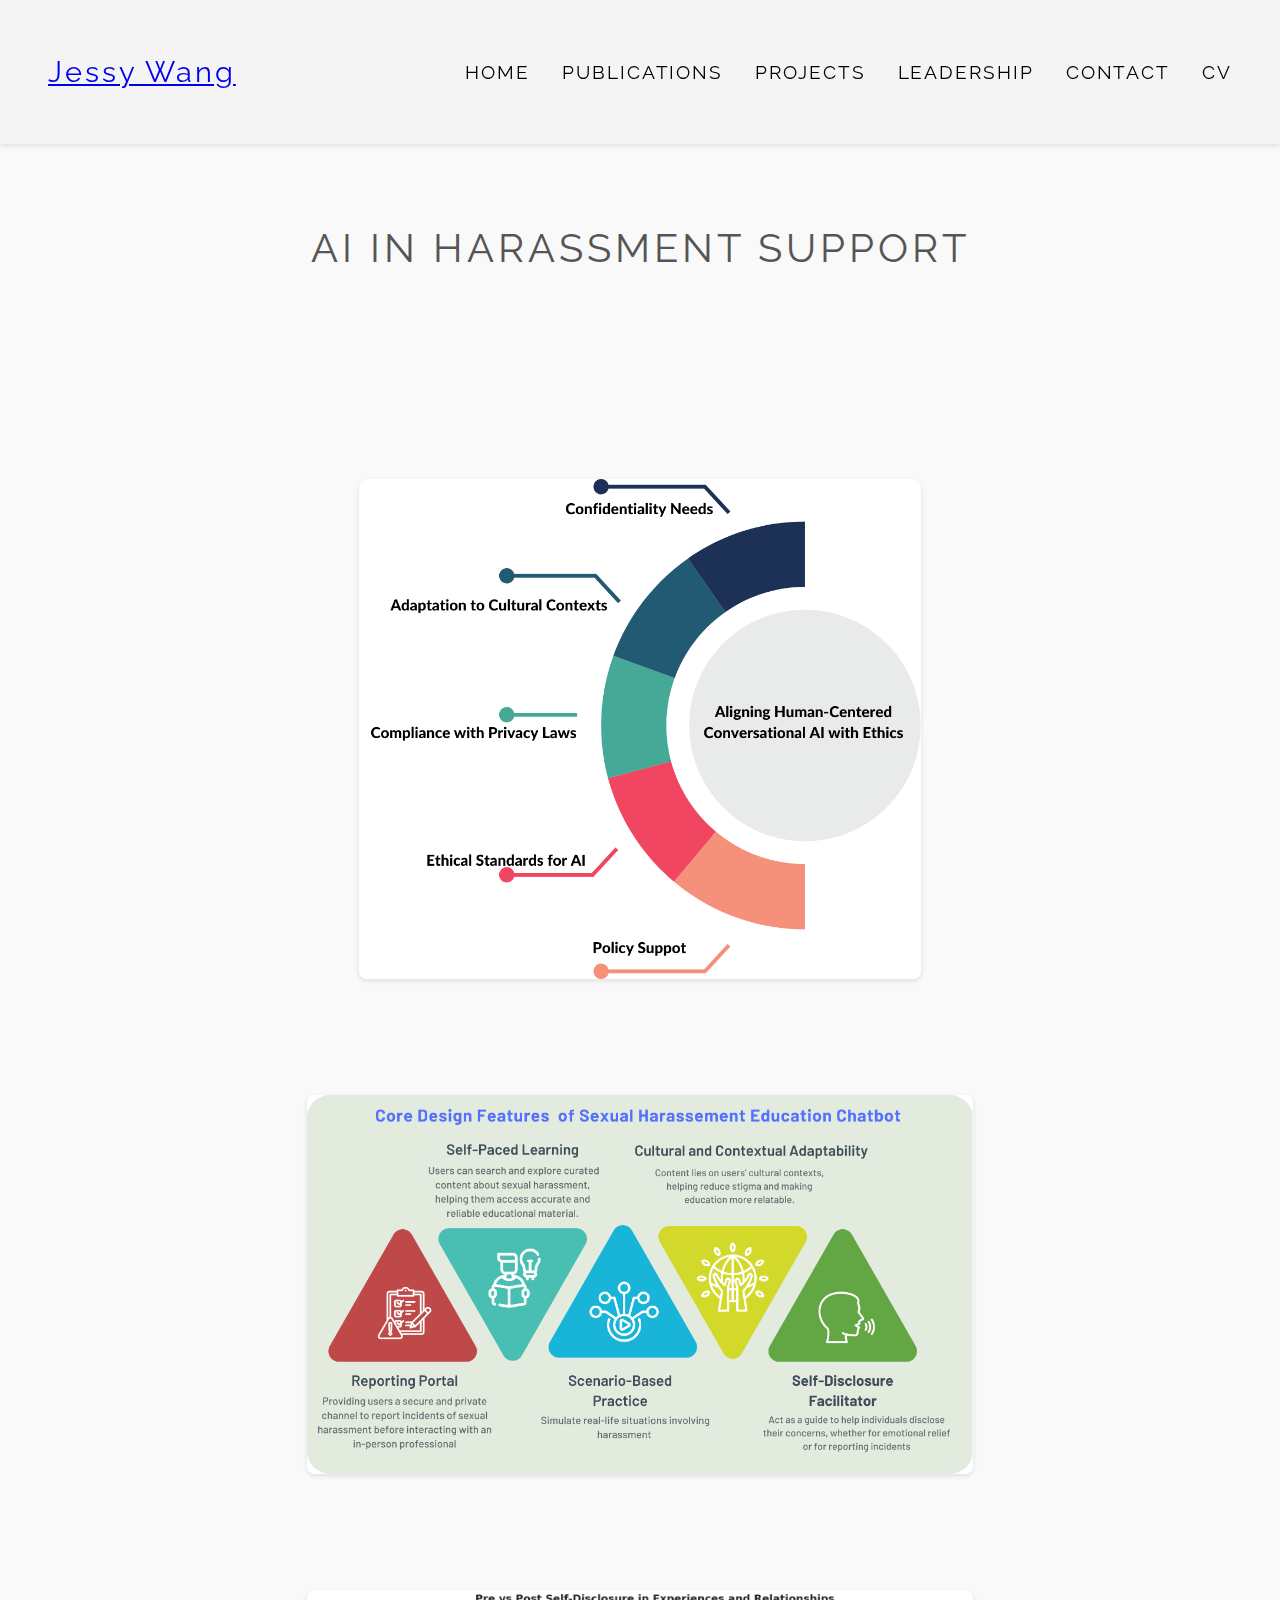
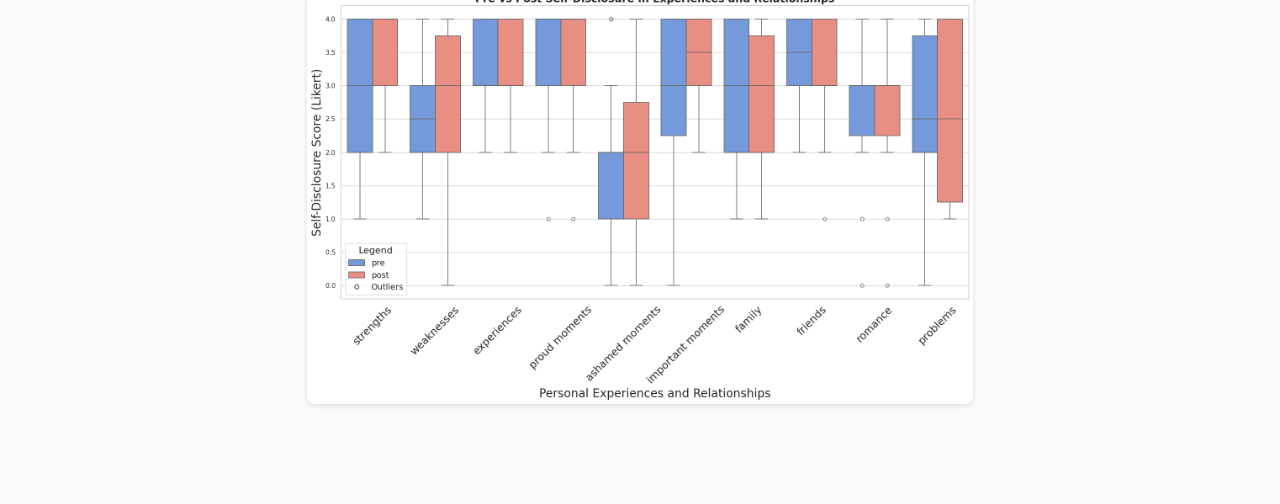
==== projects/AI_harr.html @ a464b2b6 "added projects" ====
<!DOCTYPE html>
<html lang="en">
  <head>
    <meta charset="UTF-8" />
    <meta name="viewport" content="width=device-width, initial-scale=1.0" />
    <title>AI in Harassment Support</title>
    <!-- Google Font -->
    <link
      href="https://fonts.googleapis.com/css2?family=Raleway:wght@400;600&display=swap"
      rel="stylesheet"
    />
    <link rel="stylesheet" href="/styles.css" />
    <link rel="stylesheet" href="/projects/styles_proj.css" />
  </head>
  <body>
    <header>
      <div class="logo"><a href="/index.html">Jessy Wang</a></div>
      <nav>
        <ul>
          <li><a href="/index.html">Home</a></li>
          <li><a href="/index.html#publications">PUBLICATIONS</a></li>
          <li><a href="/index.html#projects">Projects</a></li>
          <li><a href="/index.html#leadership">Leadership</a></li>
          <li><a href="/index.html#contact">Contact</a></li>
          <li><a href="/files/resume.pdf" target="_blank">CV</a></li>
        </ul>
      </nav>
    </header>

    <section class="content-section">
      <h1>AI in Harassment Support</h1>
        <section id="content-section" class="image-section">
          <img
            src="/assets/project_pics/AI in Harassment Support/3.png"
            alt="Sense of the closeness with others"
            class="user-image"
          />
        </section>

        <section id="content-section" class="image-section">
          <img
            src="/assets/project_pics/AI in Harassment Support/SexEdBot1.png"
            alt="Emotional Self-Disclosure"
            class="user-image"
          />
        </section>

        <section id="content-section" class="image-section">
          <img
            src="/assets/project_pics/StEmory Game for Social Emotional Intelligence/experiences-selfdisclosure.png"
            alt="Experiential Self-Disclosure"
            class="user-image"
          />
        </section>
      </div>

    </section>
  </body>
</html>
---- styles.css ----
/* General Reset */
* {
    margin: 0;
    padding: 0;
    box-sizing: border-box;
}

/* Body Styling */
body {
    font-family: 'Raleway', sans-serif;
    background-color: #f9f9f9; /* Very light gray background */
    color: #000; /* Black text */
}

/* Header Styling */
header {
    position: sticky; /* Makes the header stick to the top */
    top: 0; /* Sticks the header to the top of the viewport */
    z-index: 1000; /* Ensures the header stays above other content */
    display: flex;
    justify-content: space-between;
    align-items: center;
    padding: 1.5rem 3rem;
    background-color: #f4f4f4; /* Slightly darker gray for contrast */
    box-shadow: 0 2px 5px rgba(0, 0, 0, 0.1);
    height: 9rem;
}

section {
    scroll-margin-top: 9rem;
    /* padding-top: 10rem; /* Adds space at the top of each section */
    /* margin-top: 10rem; /* Corrects visual spacing for anchor navigation */
}

.logo {
    font-family: 'Raleway', sans-serif; /* Clean, modern font */
    font-size: 1.8rem; /* Adjust size for logo */
    font-weight: 400; /* Regular weight for an elegant look */
    color: #555; /* Light gray color */
    letter-spacing: 0.1em; /* Adds slight spacing between letters */
    text-transform: capitalize; /* Ensures proper capitalization of the name */
    text-align: center; /* Centers the text */
    margin: 0; /* Removes any default margin */
}

nav ul {
    list-style: none;
    display: flex;
    gap: 2rem;
    font-weight: 400; /* Regular weight for navigation */
}

nav ul li a {
    text-decoration: none;
    color: #000; /* Black text */
    font-size: 1.2rem;
    letter-spacing: 0.1em;
    transition: color 0.3s;
    text-transform: uppercase;
}

nav ul li a:hover {
    color: #555; /* Darker gray on hover */
}

h1 {
    font-family: 'Raleway', sans-serif; /* Clean and modern font */
    font-size: 2.5rem; /* Adjust font size to match the appearance */
    font-weight: 400; /* Regular weight for a subtle look */
    text-transform: uppercase; /* Capitalizes the text */
    letter-spacing: 0.2em; /* Increases spacing between characters */
    color: #555; /* Light gray text color */
    text-align: center; /* Centers the text */
    margin-bottom: 2rem; /* Adds spacing below */
}

/* Hero Section */
.hero {
    height: 85vh;
    display: flex;
    align-items: center;
    justify-content: center;
    background-color: #f9f9f9; /* Light gray */
    padding: 2rem;
    color: #000;
}

/* Content Wrapper for Layout */
.content-wrapper {
    display: flex;
    align-items: center;
    justify-content: space-between;
    width: 100%;
    max-width: 1200px;
    margin: auto;
    text-align: center;
    gap: 1rem;
}

/* Equal Width Sections */
.left-section,
.center-photo,
.right-section {
    flex: 1; /* Each section takes 1/3 of the width */
    padding: 1rem;
}

/* Wangobot Image, Subtitle, and Description */
.wangobot-image {
    width: 250px;
    height: auto;
    display: block;
    margin: 0 auto 0.5rem auto; /* Centered with a margin below */
}

.wangobot-subtitle {
    text-align: center;
    font-size: 1.2rem;
    color: #000; /* Black text */
    margin-bottom: 3rem;
    font-weight: 350;
}

.wangobot-description {
    text-align: center;
    font-size: 1rem;
    color: #555; /* Darker gray for the description */
    margin-bottom: 1rem;
}

/* Start Chatting Button */
.left-section {
    margin-top: 10rem;
    text-align: center;
}

.left-section .btn {
    display: inline-block;
    padding: 0.75rem 1.5rem;
    width: 15rem;
    background-color: #fff; /* White background */
    color: #000; /* Black text */
    font-size: 1rem;
    font-weight: bold;
    border: 2px solid #000; /* Black border */
    border-radius: 25px;
    text-decoration: none;
    transition: background-color 0.3s, color 0.3s;
    margin-bottom: 1rem;
}

.left-section .btn:hover {
    background-color: #f4f4f4; /* Light gray on hover */
    color: #000;
}

/* Center Photo */
.center-photo img {
    width: 225px; /* 50% larger */
    height: 225px;
    border-radius: 50%; /* Circular photo */
}

/* Right Section */
.right-section {
    text-align: left;
}

.right-section h1 {
    font-size: 2.5rem; /* Larger font size for the name */
    margin-bottom: 0.5rem;
}

.right-section p {
    font-size: 1.2rem;
    line-height: 1.6;
}

/* Projects Section */
.projects-section {
    text-align: center;
    padding: 2rem 1rem;
}

.projects-section h1 {
    font-size: 2.5rem;
    margin-bottom: 2rem;
}

/* Projects Container */
.projects-container {
    display: grid;
    grid-template-columns: repeat(3, 1fr); /* Keep exactly 3 columns */
    gap: 2rem; /* Space between cards */
    padding: 1rem;
    max-width: 1000px; /* Limit container width */
    margin: 0 auto; /* Center the container */
}

/* Project Cards */
.project-card {
    background-color: #fff;
    border-radius: 8px;
    box-shadow: 0 4px 8px rgba(0, 0, 0, 0.1);
    text-align: center;
    overflow: hidden;
    width: 320px; /* Adjusted width */
    height: 250px; /* 16:9 aspect ratio */
    margin: 0 auto; /* Center each card within its grid cell */
    display: flex;
    flex-direction: column;
    justify-content: space-between;
}

.project-card a {
    text-decoration: none;
    color: #000; /* Ensure project links have black text */
    display: flex;
    flex-direction: column;
    height: 100%;
}

.project-card img {
    width: 100%;
    height: auto;
    aspect-ratio: 16 / 9;
    display: block;
    object-fit: cover; 
    border-bottom: 1px solid #e0e0e0;
}

/* Centered Title Below Image */
.project-card p {
    display: flex;
    align-items: center;
    justify-content: center;
    height: 100%; /* Ensures centered positioning within the card */
    padding: 1rem;
    font-size: 1.1rem;
    font-weight: 500;
    color: #000;
    margin: 0;
    text-align: center;
}


/* Publications Section */
.publications-section {
    padding: 2rem 1rem;
    font-family: 'Raleway', sans-serif;
    color: #333;
}

.publications-section h1 {
    font-size: 2.5rem;
    font-weight: 400;
    letter-spacing: 0.1em;
    text-align: center;
    margin-bottom: 2rem;
}

.publication-category {
    margin-bottom: 3rem;
    text-align: left;
}

.publication-category h2 {
    font-size: 1.5rem;
    font-weight: 300;
    letter-spacing: 0.1em;
    color: #555;
    margin-bottom: 1rem;
    text-transform: uppercase;
    margin-left: 10% ;
}

.publication-item {
    background-color: #f9f9f9;
    padding: 1rem;
    border-radius: 8px;
    display: flex;
    justify-content: space-between;
    align-items: flex-start;
    box-shadow: 0 2px 5px rgba(0, 0, 0, 0.1);
    margin: 1rem auto; /* Center-aligns the entire publication item */
    max-width: 80%; /* Restricts the width of the publication item */
}

.publication-details {
    max-width: 80%; /* Leaves space on the left */
}

.publication-title a {
    color: #1a547a; /* Green color for the title links */
    text-decoration: none;
    font-size: 1rem;
    font-weight: 600;
}

.publication-title {
    margin-bottom: 0.5rem;
}

.publication-authors {
    font-size: 0.9rem;
    color: #555;
    margin-bottom: 0.5rem;
}

.publication-details-text {
    font-size: 0.9rem;
    color: #777;
    margin-bottom: 0.5rem;
}

.publication-keywords {
    font-size: 0.9rem;
    color: #1a547a;
    margin-bottom: 0;
}


.publication-item {
  display: flex;
  justify-content: space-between;
  align-items: flex-start; /* Align button with the top of details */
}

.abstract-btn {
  padding: 0.5rem 1rem;
  font-size: 0.9rem;
  font-weight: light;
  background-color: #f4f4f4;
  color: #333;
  border: 1px solid #ccc;
  border-radius: 4px;
  cursor: pointer;
  transition: background-color 0.3s;
}

.abstract-btn:hover {
  background-color: #e0e0e0;
}

.abstract-content {
  display: none; /* Initially hidden */
  margin-top: 0.5rem;
  padding: 0.5rem;
  background-color: #f9f9f9;
  border-left: 3px solid #1a7a50; /* Green border for emphasis */
  font-size: 0.9rem;
  color: #555;
  border-radius: 4px;
}

.std-btn {
    padding: 0.5rem 1rem;
  font-size: 0.9rem;
  font-weight: light;
  background-color: #f4f4f4;
  color: #333;
  border: 1px solid #ccc;
  border-radius: 4px;
  cursor: pointer;
  transition: background-color 0.3s;
}

.std-btn:hover {
    background-color: #e0e0e0;
}


/* Activities Section */
.activities-section {
    text-align: center;
    padding: 2rem 1rem;
  }
  
  .activities-section h1 {
    font-size: 2.5rem;
    margin-bottom: 2rem;
  }
  
  .activities-container {
    display: flex;
    flex-direction: column;
    gap: 1.5rem; /* Space between cards */
    max-width: 1000px;
    margin: 0 auto; /* Center the container */
  }
  
  .activity-card {
    display: flex; /* Horizontal layout */
    align-items: center; /* Align image and text vertically */
    background-color: #fff;
    border-radius: 8px;
    box-shadow: 0 4px 8px rgba(0, 0, 0, 0.1);
    overflow: hidden;
    padding: 1rem;
    gap: 1.5rem; /* Space between image and text */
  }
  
  .activity-card img {
    width: 150px; /* Fixed width for the image */
    height: auto; /* Maintain aspect ratio */
    border-radius: 8px; /* Slight rounding for aesthetic */
  }
  
  .activity-text {
    text-align: left;
    flex: 1; /* Ensure text takes remaining space */
  }
  
  .activity-text h2 {
    font-size: 1.5rem;
    font-weight: 600;
    margin-bottom: 0.5rem;
    color: #333;
  }
  
  .activity-text p {
    font-size: 1rem;
    line-height: 1.6;
    color: #555;
  }

/* Contact Section */
.contact-section {
    text-align: center;
    padding: 2rem 1rem;
  }
  
  .contact-section h1 {
    font-size: 2.5rem;
    margin-bottom: 2rem;
  }
  
  .contact-container {
    display: flex; /* Enables flexbox for horizontal alignment */
    justify-content: center; /* Centers the items horizontally */
    align-items: center; /* Vertically aligns the items */
    gap: 3rem; /* Space between contact items */
  }
  
  .contact-item {
    display: flex;
    align-items: center;
    gap: 0.5rem; /* Space between icon and text */
  }
  
  .contact-item img {
    width: 32px;

  }
  
  .contact-item a {
    font-size: 1.2rem;
    color: #000;
    text-decoration: none;
    transition: color 0.3s;
  }
  
  .contact-item a:hover {
    color: #555;
  }
---- projects/styles_proj.css ----
/* Content Section */
.content-section {
    padding: 2rem 1rem;
    font-family: 'Raleway', sans-serif;
    color: #333;
    max-width: 70%;
    margin: 0 auto;
    text-align: left;
}

.content-section h1 {
    font-size: 2.5rem;
    font-weight: 400;
    letter-spacing: 0.1em;
    text-align: center;
    margin-top: 3rem;
    margin-bottom: 10rem;
}

.content-block {
    margin-bottom: 3rem; /* Adds spacing between blocks */
}

.content-block h2 {
    text-align: left;
    font-size: 1.5rem;
    font-weight: 600;
    color: #555;
    margin-bottom: 1rem;
}

.content-block h3 {
    font-size: 1.2rem;
    font-weight: 500;
    color: #777;
    margin-bottom: 0.5rem;
}

.content-block p {
    font-size: 1rem;
    line-height: 1.6;
    color: #666;
    margin: 0;
    font-size: 1.2rem;
}

.content-block ul {
    list-style-type: disc;
    margin-left: 2rem;
    margin-bottom: 1rem;
}

.content-block li {
    font-size: 1rem;
    line-height: 1.6;
    color: #666;
    margin: 0;
    font-size: 1.2rem;
}

/* Image Section */
.image-section {
    padding: 2rem 1rem;
    text-align: center;
    margin-bottom: 2rem;
}

.image-section h2 {
    font-size: 1.8rem;
    font-weight: 600;
    color: #555;
    margin-bottom: 1rem;
}

.user-image {
    max-width: 80%; /* Ensures the image is responsive */
    max-height: 500px;
    height: auto;
    border-radius: 8px; /* Adds rounded corners for aesthetics */
    box-shadow: 0 2px 5px rgba(0, 0, 0, 0.1); /* Subtle shadow for depth */
    margin-top: 1rem;
}

.related-title {
    text-align: center;
    font-size: 1.5rem;
    font-weight: 600;
    color: #555;
    margin-top: 10rem;
    margin-bottom: 1rem;
}
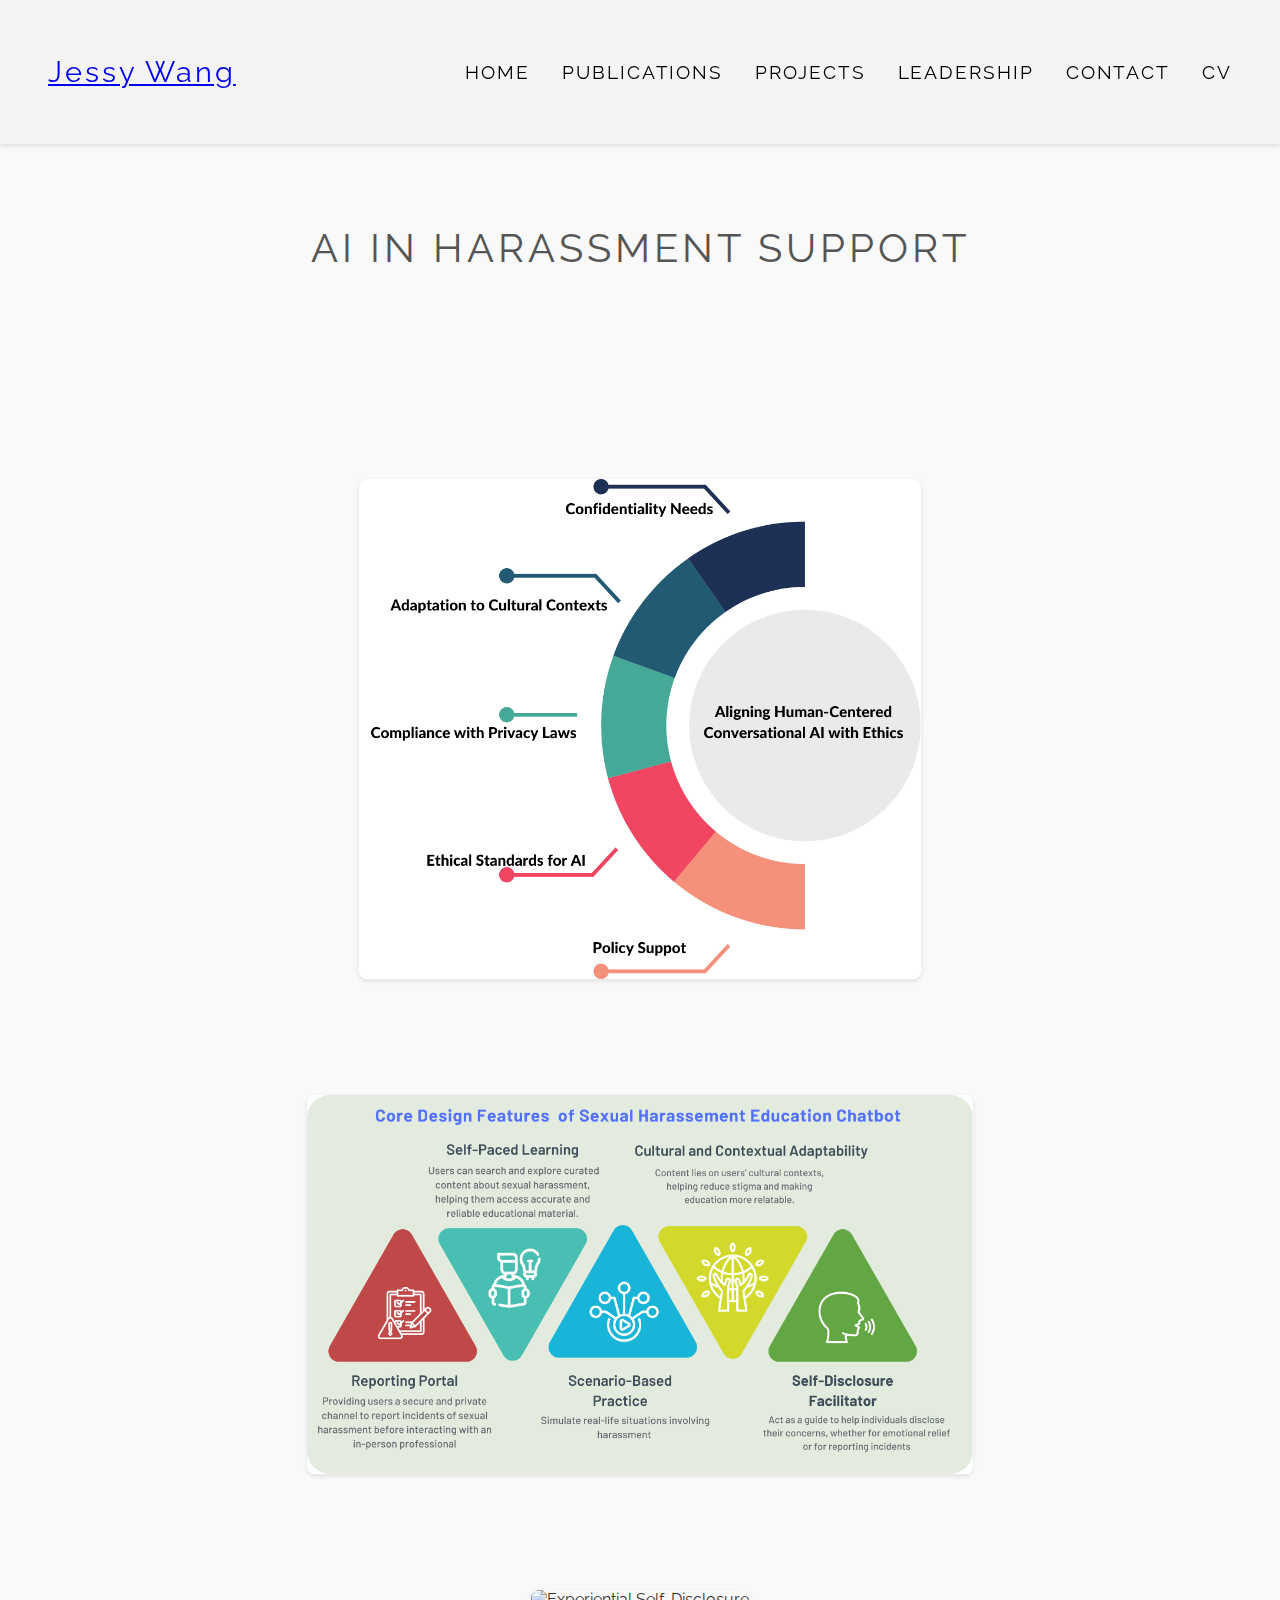
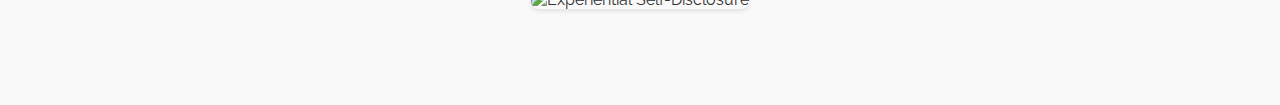
==== commit c916d3ec: "fixed AI harr photo" ====
--- a/projects/AI_harr.html
+++ b/projects/AI_harr.html
@@ -47,7 +47,7 @@
 
         <section id="content-section" class="image-section">
           <img
-            src="/assets/project_pics/StEmory Game for Social Emotional Intelligence/experiences-selfdisclosure.png"
+            src="/assets/project_pics/StEmory Game for Social Emotional Intelligence/SexEdBot2.png"
             alt="Experiential Self-Disclosure"
             class="user-image"
           />
